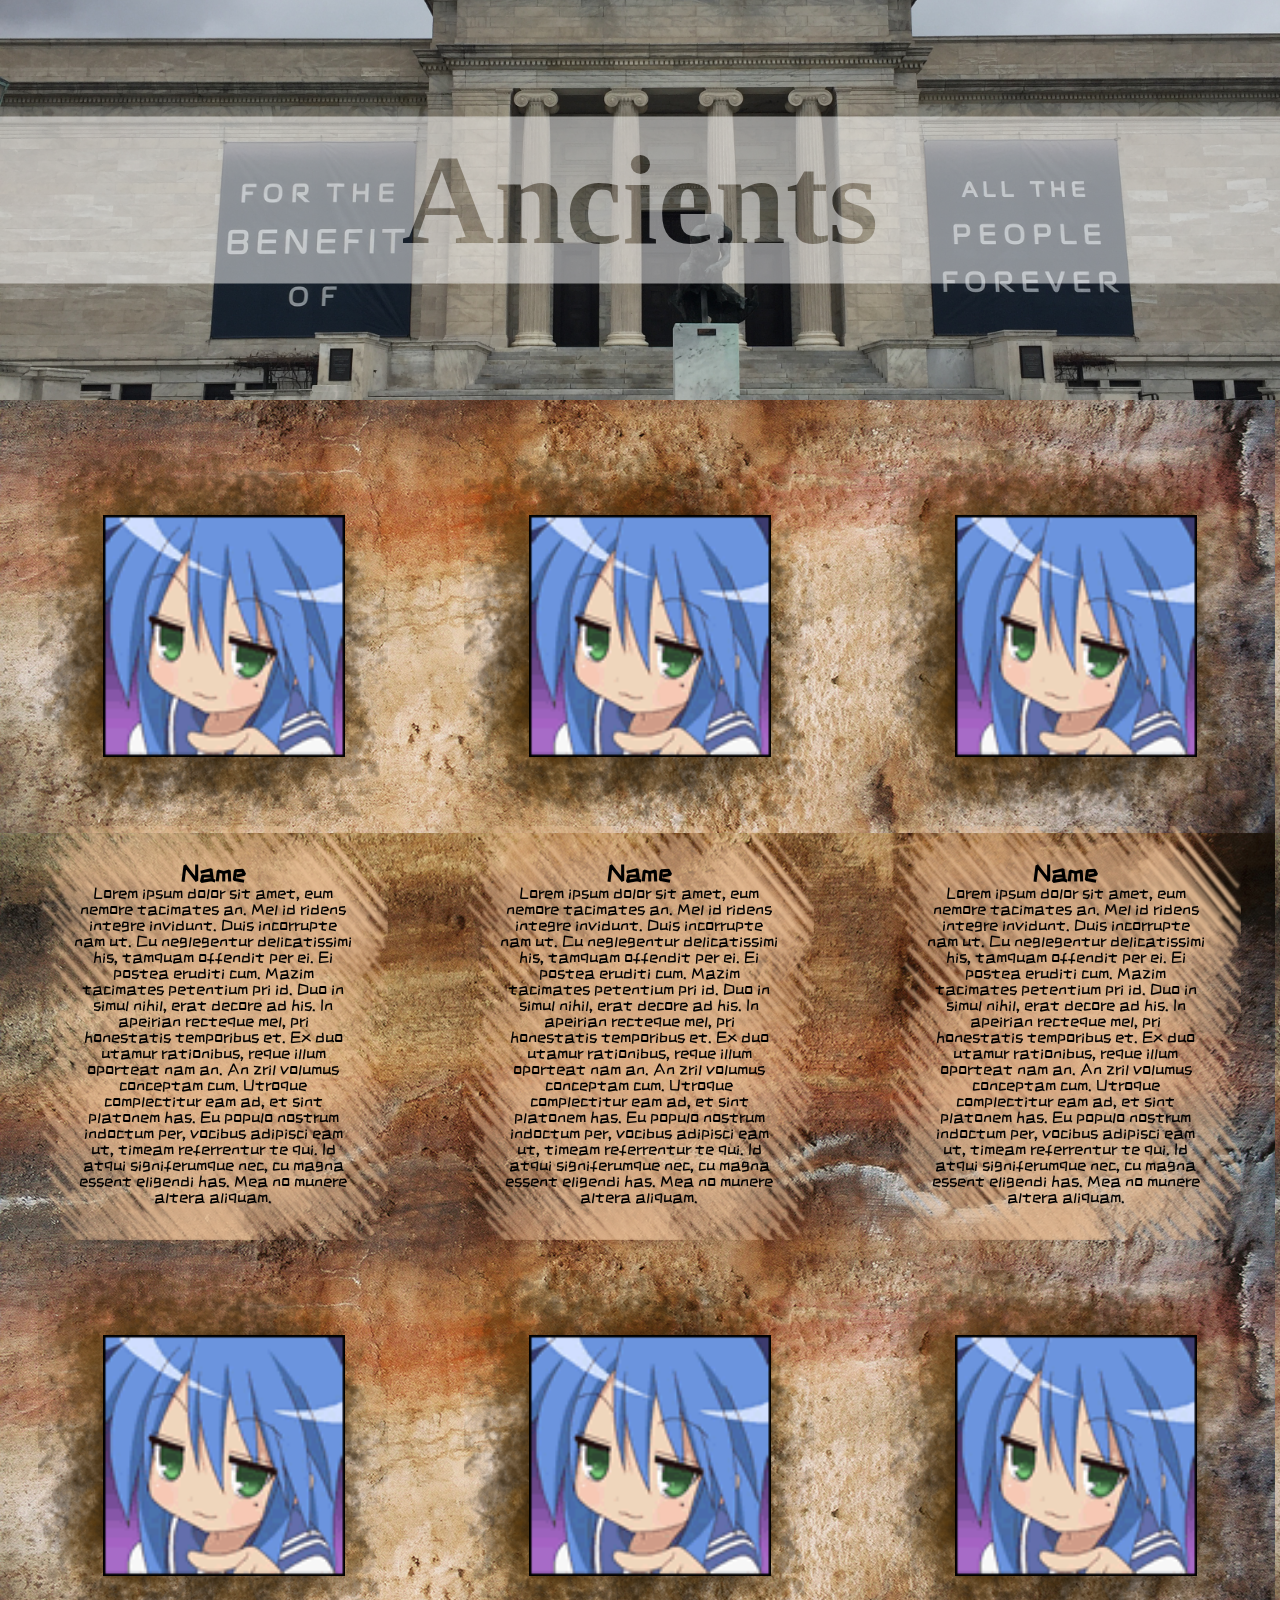
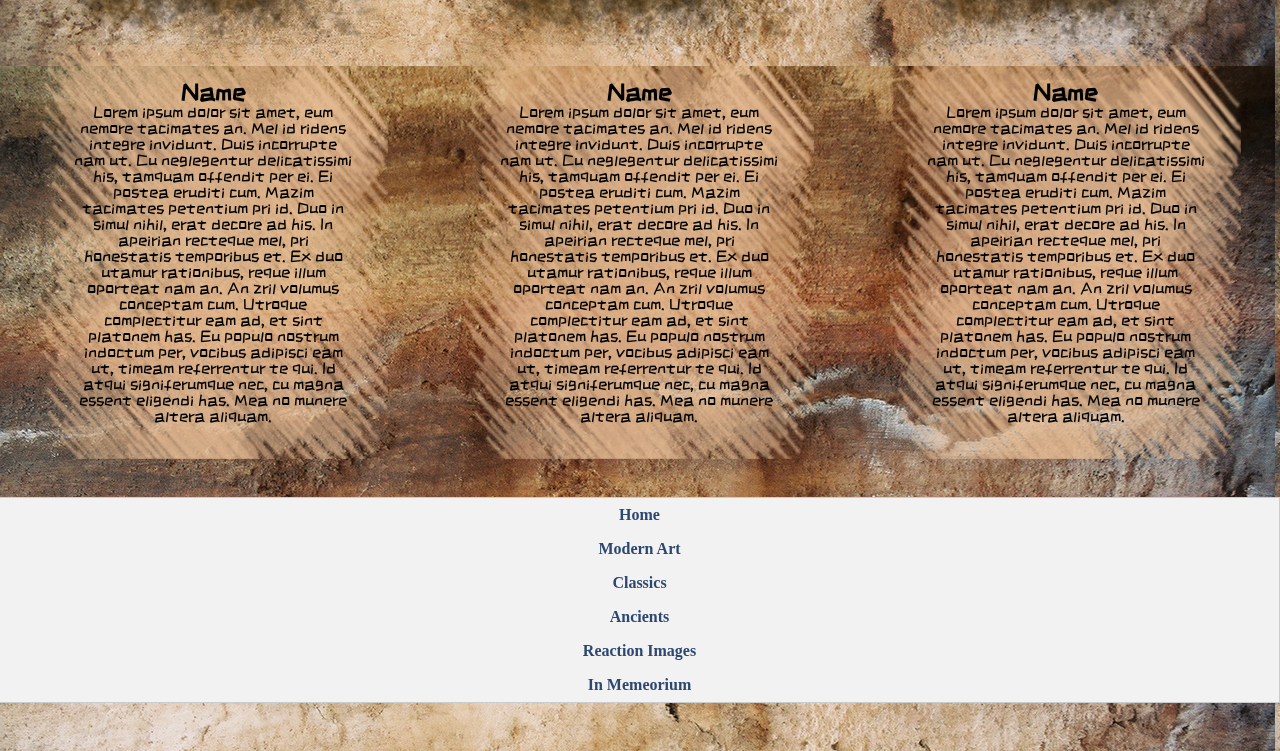
==== pages/ancients.html @ 360e6e3f "in memeorium" ====
<!DOCTYPE html>
<html>
    <head>
        <link rel="stylesheet" type=text/css href="../styles/index.css">
        <link rel="stylesheet" type=text/css href="../styles/ancients.css">
        <link href="https://fonts.googleapis.com/css?family=ZCOOL+KuaiLe&display=swap" rel="stylesheet"> 
        <title>Ancients</title>
    </head>
    <body>
        <div class="header">
            <h1 class="text">Ancients</h1>
        </div>
            <div class="homepage">
                
           <div class="columns">
                    <div class="card">
                        <div class="card-image-container">
                            <img class="image" src="../styles/assets/100.png" alt="waifu uWu">
                            </div>
                        <div class="card-text-container">
                                <div class="card-text">
                                    <h3>Name</h3>
                                    <p>Lorem ipsum dolor sit amet, eum nemore tacimates an. Mel id ridens integre invidunt. Duis incorrupte nam ut. Cu neglegentur delicatissimi his, tamquam offendit per ei. Ei postea eruditi cum. Mazim tacimates petentium pri id.

                                    Duo in simul nihil, erat decore ad his. In apeirian recteque mel, pri honestatis temporibus et. Ex duo utamur rationibus, reque illum oporteat nam an. An zril volumus conceptam cum. Utroque complectitur eam ad, et sint platonem has.
                                    
                                    Eu populo nostrum indoctum per, vocibus adipisci eam ut, timeam referrentur te qui. Id atqui signiferumque nec, cu magna essent eligendi has. Mea no munere altera aliquam.</p>
                                </div>
                        </div>
                    </div>  
                    <div class="card">
                        <div class="card-image-container">
                            <img class="image" src="../styles/assets/100.png" alt="waifu uWu">
                            </div>
                        <div class="card-text-container">
                                <div class="card-text">
                                    <h3>Name</h3>
                                    <p>Lorem ipsum dolor sit amet, eum nemore tacimates an. Mel id ridens integre invidunt. Duis incorrupte nam ut. Cu neglegentur delicatissimi his, tamquam offendit per ei. Ei postea eruditi cum. Mazim tacimates petentium pri id.

                                    Duo in simul nihil, erat decore ad his. In apeirian recteque mel, pri honestatis temporibus et. Ex duo utamur rationibus, reque illum oporteat nam an. An zril volumus conceptam cum. Utroque complectitur eam ad, et sint platonem has.
                                    
                                    Eu populo nostrum indoctum per, vocibus adipisci eam ut, timeam referrentur te qui. Id atqui signiferumque nec, cu magna essent eligendi has. Mea no munere altera aliquam.</p>
                                </div>
                        </div>
                    </div>  
                </div>
                <div class="columns">
                    <div class="card">
                        <div class="card-image-container">
                            <img class="image" src="../styles/assets/100.png" alt="waifu uWu">
                            </div>
                        <div class="card-text-container">
                                <div class="card-text">
                                    <h3>Name</h3>
                                    <p>Lorem ipsum dolor sit amet, eum nemore tacimates an. Mel id ridens integre invidunt. Duis incorrupte nam ut. Cu neglegentur delicatissimi his, tamquam offendit per ei. Ei postea eruditi cum. Mazim tacimates petentium pri id.

                                    Duo in simul nihil, erat decore ad his. In apeirian recteque mel, pri honestatis temporibus et. Ex duo utamur rationibus, reque illum oporteat nam an. An zril volumus conceptam cum. Utroque complectitur eam ad, et sint platonem has.
                                    
                                    Eu populo nostrum indoctum per, vocibus adipisci eam ut, timeam referrentur te qui. Id atqui signiferumque nec, cu magna essent eligendi has. Mea no munere altera aliquam.</p>
                                </div>
                        </div>
                    </div> 
                    <div class="card">
                        <div class="card-image-container">
                            <img class="image" src="../styles/assets/100.png" alt="waifu uWu">
                            </div>
                        <div class="card-text-container">
                                <div class="card-text">
                                    <h3>Name</h3>
                                    <p>Lorem ipsum dolor sit amet, eum nemore tacimates an. Mel id ridens integre invidunt. Duis incorrupte nam ut. Cu neglegentur delicatissimi his, tamquam offendit per ei. Ei postea eruditi cum. Mazim tacimates petentium pri id.

                                    Duo in simul nihil, erat decore ad his. In apeirian recteque mel, pri honestatis temporibus et. Ex duo utamur rationibus, reque illum oporteat nam an. An zril volumus conceptam cum. Utroque complectitur eam ad, et sint platonem has.
                                    
                                    Eu populo nostrum indoctum per, vocibus adipisci eam ut, timeam referrentur te qui. Id atqui signiferumque nec, cu magna essent eligendi has. Mea no munere altera aliquam.</p>
                                </div>
                        </div>
                    </div>  
                </div>

                <div class="columns">
                    <div class="card">
                        <div class="card-image-container">
                            <img class="image" src="../styles/assets/100.png" alt="waifu uWu">
                            </div>
                        <div class="card-text-container">
                                <div class="card-text">
                                    <h3>Name</h3>
                                    <p>Lorem ipsum dolor sit amet, eum nemore tacimates an. Mel id ridens integre invidunt. Duis incorrupte nam ut. Cu neglegentur delicatissimi his, tamquam offendit per ei. Ei postea eruditi cum. Mazim tacimates petentium pri id.

                                    Duo in simul nihil, erat decore ad his. In apeirian recteque mel, pri honestatis temporibus et. Ex duo utamur rationibus, reque illum oporteat nam an. An zril volumus conceptam cum. Utroque complectitur eam ad, et sint platonem has.
                                    
                                    Eu populo nostrum indoctum per, vocibus adipisci eam ut, timeam referrentur te qui. Id atqui signiferumque nec, cu magna essent eligendi has. Mea no munere altera aliquam.</p>
                                </div>
                        </div>
                    </div>  
                    <div class="card">
                        <div class="card-image-container">
                            <img class="image" src="../styles/assets/100.png" alt="waifu uWu">
                            </div>
                        <div class="card-text-container">
                                <div class="card-text">
                                    <h3>Name</h3>
                                    <p>Lorem ipsum dolor sit amet, eum nemore tacimates an. Mel id ridens integre invidunt. Duis incorrupte nam ut. Cu neglegentur delicatissimi his, tamquam offendit per ei. Ei postea eruditi cum. Mazim tacimates petentium pri id.

                                    Duo in simul nihil, erat decore ad his. In apeirian recteque mel, pri honestatis temporibus et. Ex duo utamur rationibus, reque illum oporteat nam an. An zril volumus conceptam cum. Utroque complectitur eam ad, et sint platonem has.
                                    
                                    Eu populo nostrum indoctum per, vocibus adipisci eam ut, timeam referrentur te qui. Id atqui signiferumque nec, cu magna essent eligendi has. Mea no munere altera aliquam.</p>
                                </div>
                        </div>
                    </div>  
                </div>
        </div>
    </div>
        <div class="navbar-container">
            <ul>
                <li class="navbar-link" id="t"><a href="../index.html">Home</a></li>
                <li class="navbar-link" id="t"><a href="modern.html">Modern Art</a></li>
                <li class="navbar-link" id="t"><a href="classics.html">Classics</a></li>
                <li class="navbar-link" id="t"><a href="ancients.html">Ancients</a></li>
                <li class="navbar-link" id="t"><a href="reaction.html">Reaction Images</a></li>
                <li class="navbar-link" id="t"><a href="memeorium.html">In Memeorium</a></li>

            </ul>
    </body>
</html>
---- styles/index.css ----
* {
    font-family: 'Garamond', serif;
    padding: 0px;
    margin: 0px;
    box-sizing: border-box;
    color: black;
    transition: all .8s ease-in;
  }

  .card {
    /*box-shadow: 0 4px 8px 0 rgba(0,0,0,0.2);*/
    transition: 0.3s;
    margin: 30px;
    margin-top: 0px;

  }

  .card-text {
      text-align: center;

  }
  
  
  
  
  .columns {
    float: left;
    width: 33.3%;
    padding: 8px;
    padding-top: 0px;
    margin-top:0px;
  }


  .image {
    width: 69%;
    height: auto;
    margin: 65px;
  }


  .homepage {
      margin-top: 50px;

  }

  .header {
    background-image: url("assets/museum.png");
    background-size:     cover;                      /* <------ */
    background-repeat:   no-repeat;
    background-position: center center; 
    text-align: center;
    height: 400px;
    vertical-align: middle;
    position: relative;
}

.text {
    background-color: rgba(255, 255, 255, 0.5);
    font-size: 10vw; /* Responsive font size */
    font-weight: bold;
    margin: 0 auto; /* Center the text container */
    padding: 10px;
    width: 100%;
    text-align: center; /* Center text */
    position: absolute; /* Position text */
    top: 50%; /* Position text in the middle */
    left: 50%; /* Position text in the middle */
    transform: translate(-50%, -50%); /* Position text in the middle */
    mix-blend-mode: screen; /* This makes the cutout text possible */
  

  }


.navbar-container {
	width: 100%;
	margin: 0 0 3em 0;
	padding: 0;
	list-style: none;
	background-color: #f2f2f2;
	border-bottom: 1px solid #ccc; 
    border-top: 1px solid #ccc; 
    text-align: center;
}
    .navbar-container li {
    list-style: none;
}
    .navbar-container li a {
	display: block;
	padding: 8px 15px;
	text-decoration: none;
	font-weight: bold;
	color: #2c4770;
    border-right: 1px solid #ccc; 
}
    .navbar-container li a:hover {
	color: #c00;
	 }

body {
    display: flex;
    flex-direction: column;
    background-image: url("assets/modern-wall.png");

}

h3 {
    font-weight: bold;
    font-size: 24px;
}
---- styles/ancients.css ----
body {
    background-image: url("assets/cave.png");

}
  .card-text-container {
      background-image:url("assets/plaque-rock.png");
      width: auto;
      background-size: 100% 100%;
      background-repeat:   no-repeat;
      background-position: center center; 

  }

  .card-text {
    text-align: center;
    padding: 35px;
}
p, h3 {
    font-family: 'ZCOOL KuaiLe', arial;

}
  
  
  .card-image-container {
    background-image:url("assets/mud.png");
    width: auto;
    background-size: 100% 100%;
        background-repeat:   no-repeat;
    background-position: center center; 
  }

  .card-image {
    background-image:url("assets/100.png");
    background-repeat:   no-repeat;
    background-position: center center; 
  }
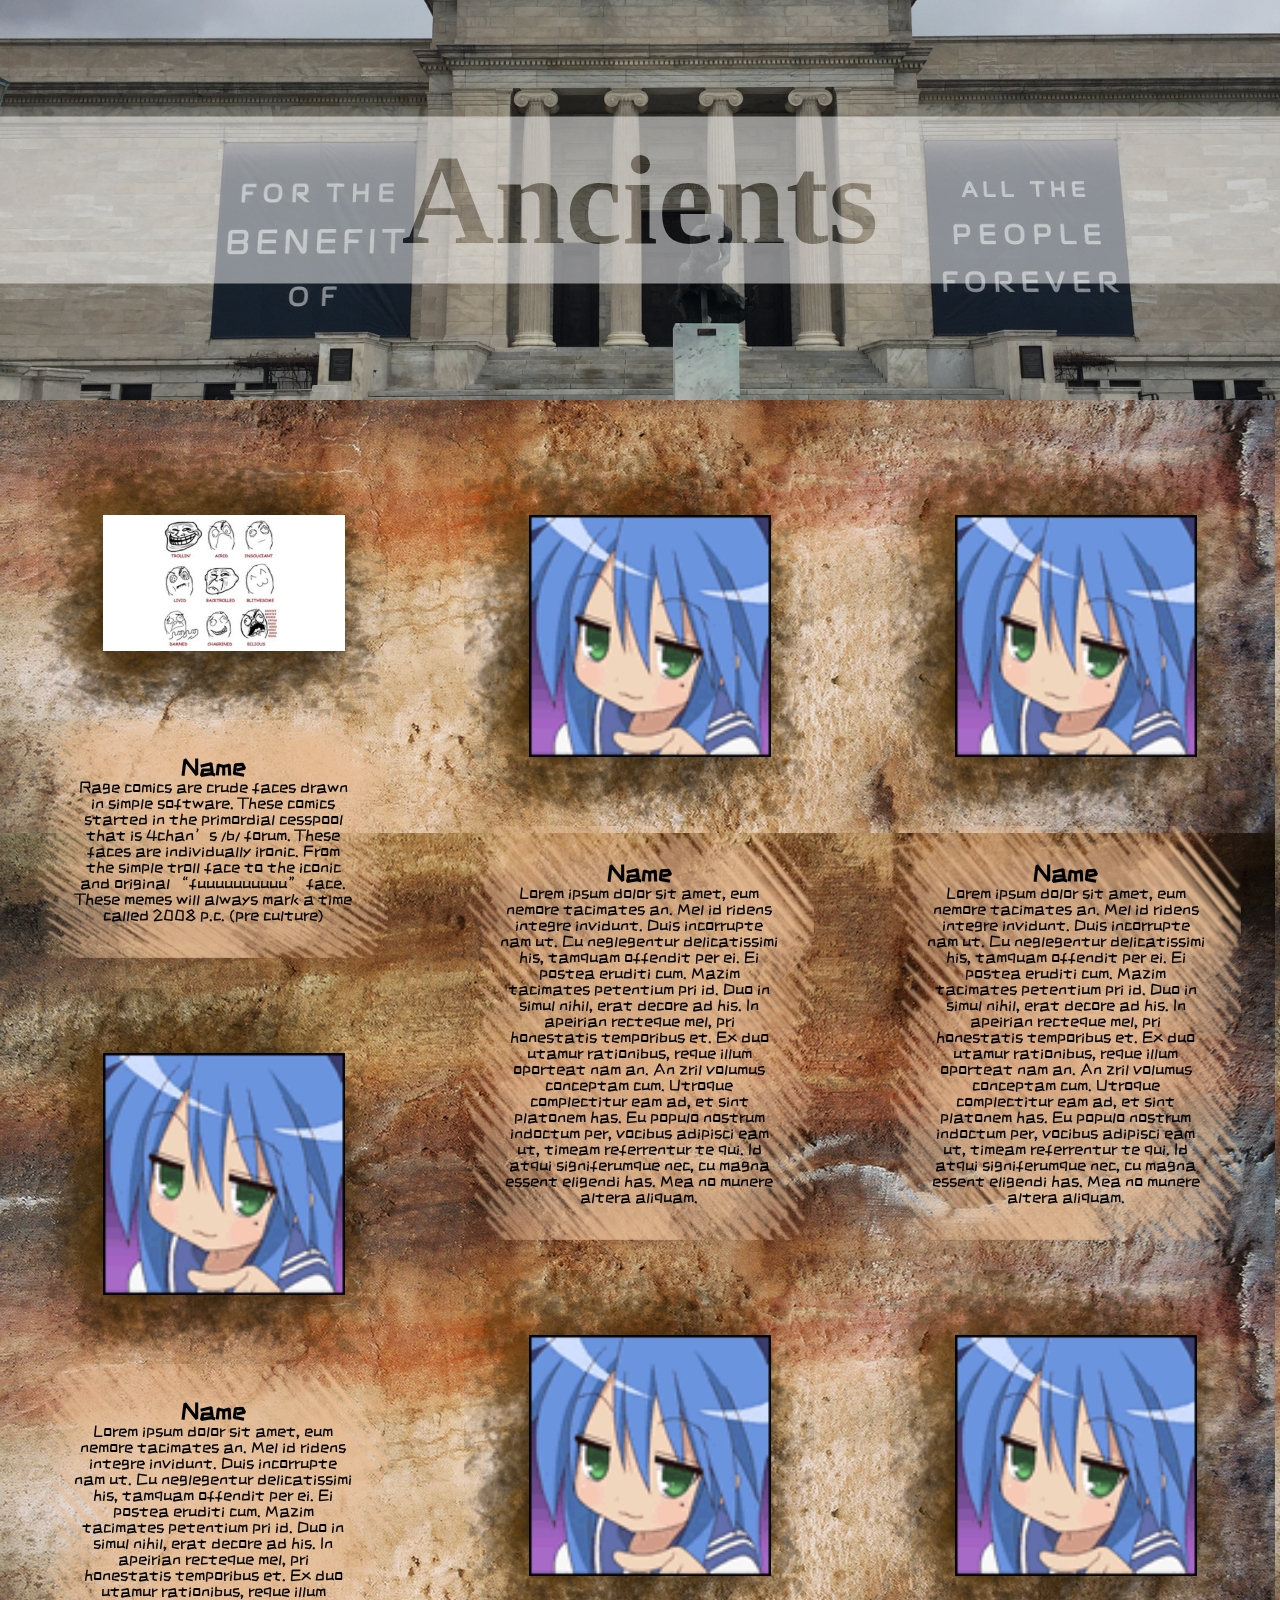
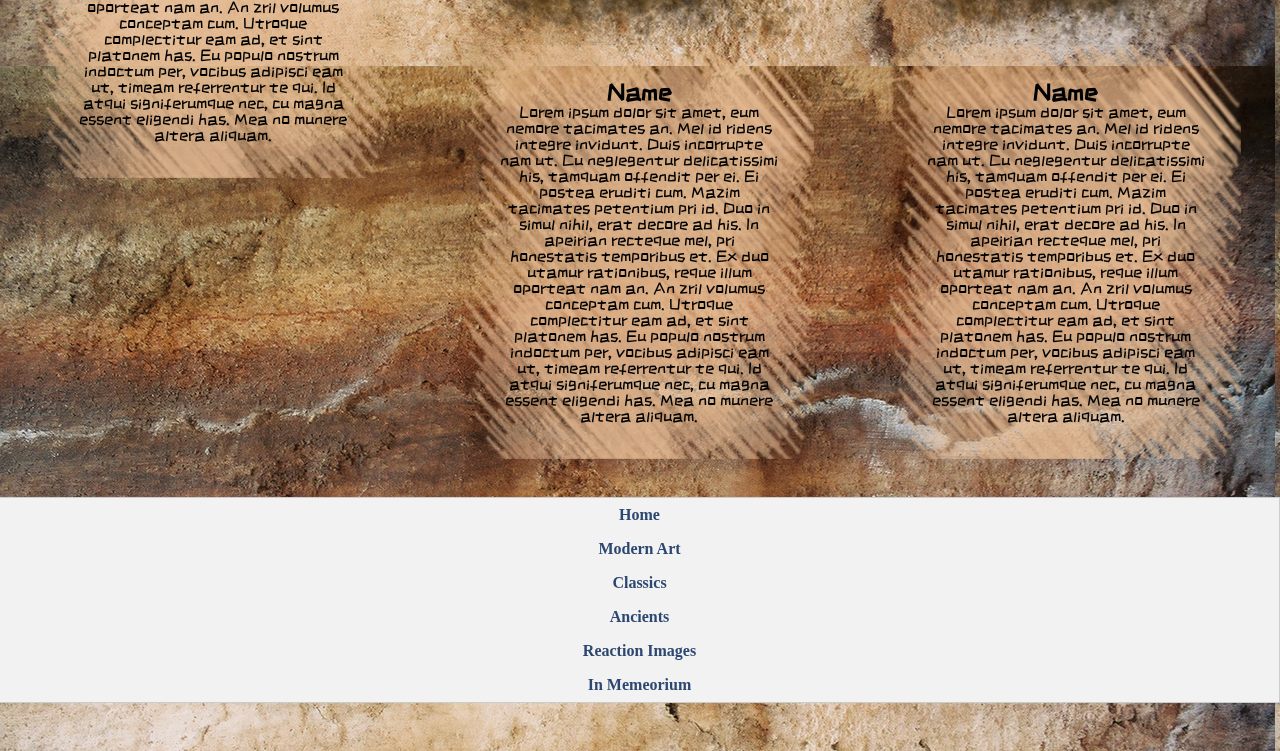
==== commit 14e7524f: "The first image & description" ====
--- a/pages/ancients.html
+++ b/pages/ancients.html
@@ -15,16 +15,16 @@
            <div class="columns">
                     <div class="card">
                         <div class="card-image-container">
-                            <img class="image" src="../styles/assets/100.png" alt="waifu uWu">
+                            <img class="image" src="../styles/assets/1.jpg" alt="waifu uWu">
                             </div>
                         <div class="card-text-container">
                                 <div class="card-text">
                                     <h3>Name</h3>
-                                    <p>Lorem ipsum dolor sit amet, eum nemore tacimates an. Mel id ridens integre invidunt. Duis incorrupte nam ut. Cu neglegentur delicatissimi his, tamquam offendit per ei. Ei postea eruditi cum. Mazim tacimates petentium pri id.
+                                    <p> Rage comics are crude faces drawn in simple software. These comics started in the primordial cesspool that is 4chan’s /b/ forum. These faces are individually ironic. 
+                                        From the simple troll face to the iconic and original “fuuuuuuuuuu” face. 
+                                        These memes will always mark a time called 2008 p.c. (pre culture)
 
-                                    Duo in simul nihil, erat decore ad his. In apeirian recteque mel, pri honestatis temporibus et. Ex duo utamur rationibus, reque illum oporteat nam an. An zril volumus conceptam cum. Utroque complectitur eam ad, et sint platonem has.
                                     
-                                    Eu populo nostrum indoctum per, vocibus adipisci eam ut, timeam referrentur te qui. Id atqui signiferumque nec, cu magna essent eligendi has. Mea no munere altera aliquam.</p>
                                 </div>
                         </div>
                     </div>  
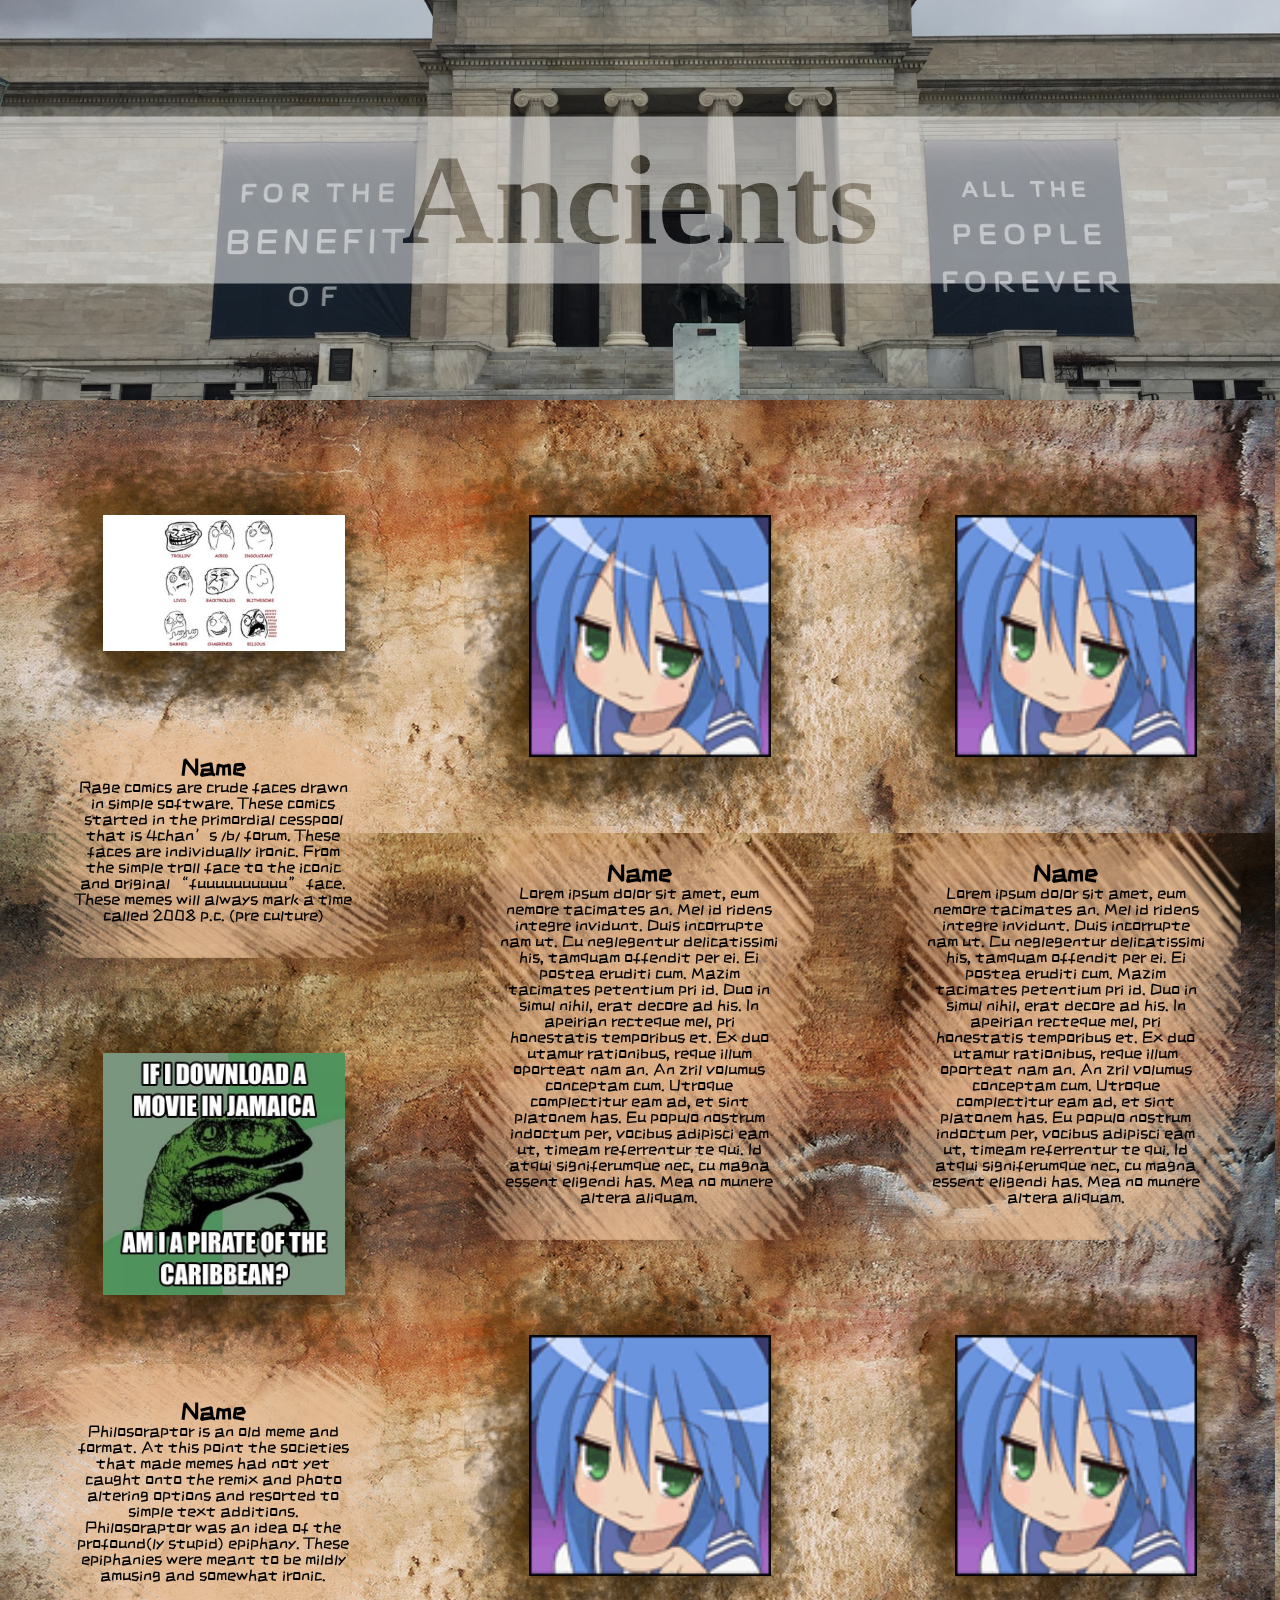
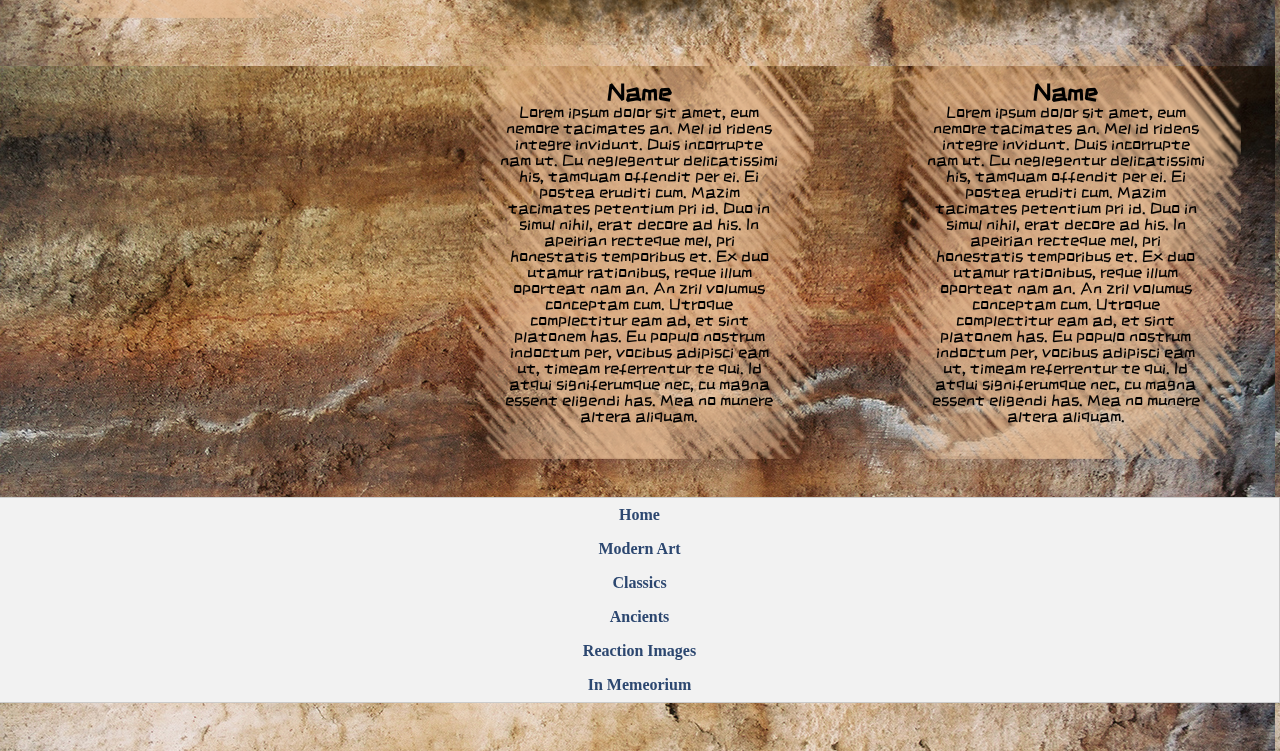
==== commit e7e7d1ad: "commit 2" ====
--- a/pages/ancients.html
+++ b/pages/ancients.html
@@ -30,16 +30,16 @@
                     </div>  
                     <div class="card">
                         <div class="card-image-container">
-                            <img class="image" src="../styles/assets/100.png" alt="waifu uWu">
+                            <img class="image" src="../styles/assets/2.jpg" alt="waifu uWu">
                             </div>
                         <div class="card-text-container">
                                 <div class="card-text">
                                     <h3>Name</h3>
-                                    <p>Lorem ipsum dolor sit amet, eum nemore tacimates an. Mel id ridens integre invidunt. Duis incorrupte nam ut. Cu neglegentur delicatissimi his, tamquam offendit per ei. Ei postea eruditi cum. Mazim tacimates petentium pri id.
-
-                                    Duo in simul nihil, erat decore ad his. In apeirian recteque mel, pri honestatis temporibus et. Ex duo utamur rationibus, reque illum oporteat nam an. An zril volumus conceptam cum. Utroque complectitur eam ad, et sint platonem has.
-                                    
-                                    Eu populo nostrum indoctum per, vocibus adipisci eam ut, timeam referrentur te qui. Id atqui signiferumque nec, cu magna essent eligendi has. Mea no munere altera aliquam.</p>
+                                    <p> Philosoraptor is an old meme and format. 
+                                        At this point the societies that made memes had not yet caught onto the remix and photo altering options and resorted to simple text additions.
+                                         Philosoraptor was an idea of the profound(ly stupid) epiphany. 
+                                         These epiphanies were meant to be mildly amusing and somewhat ironic.
+                                        </p>
                                 </div>
                         </div>
                     </div>  
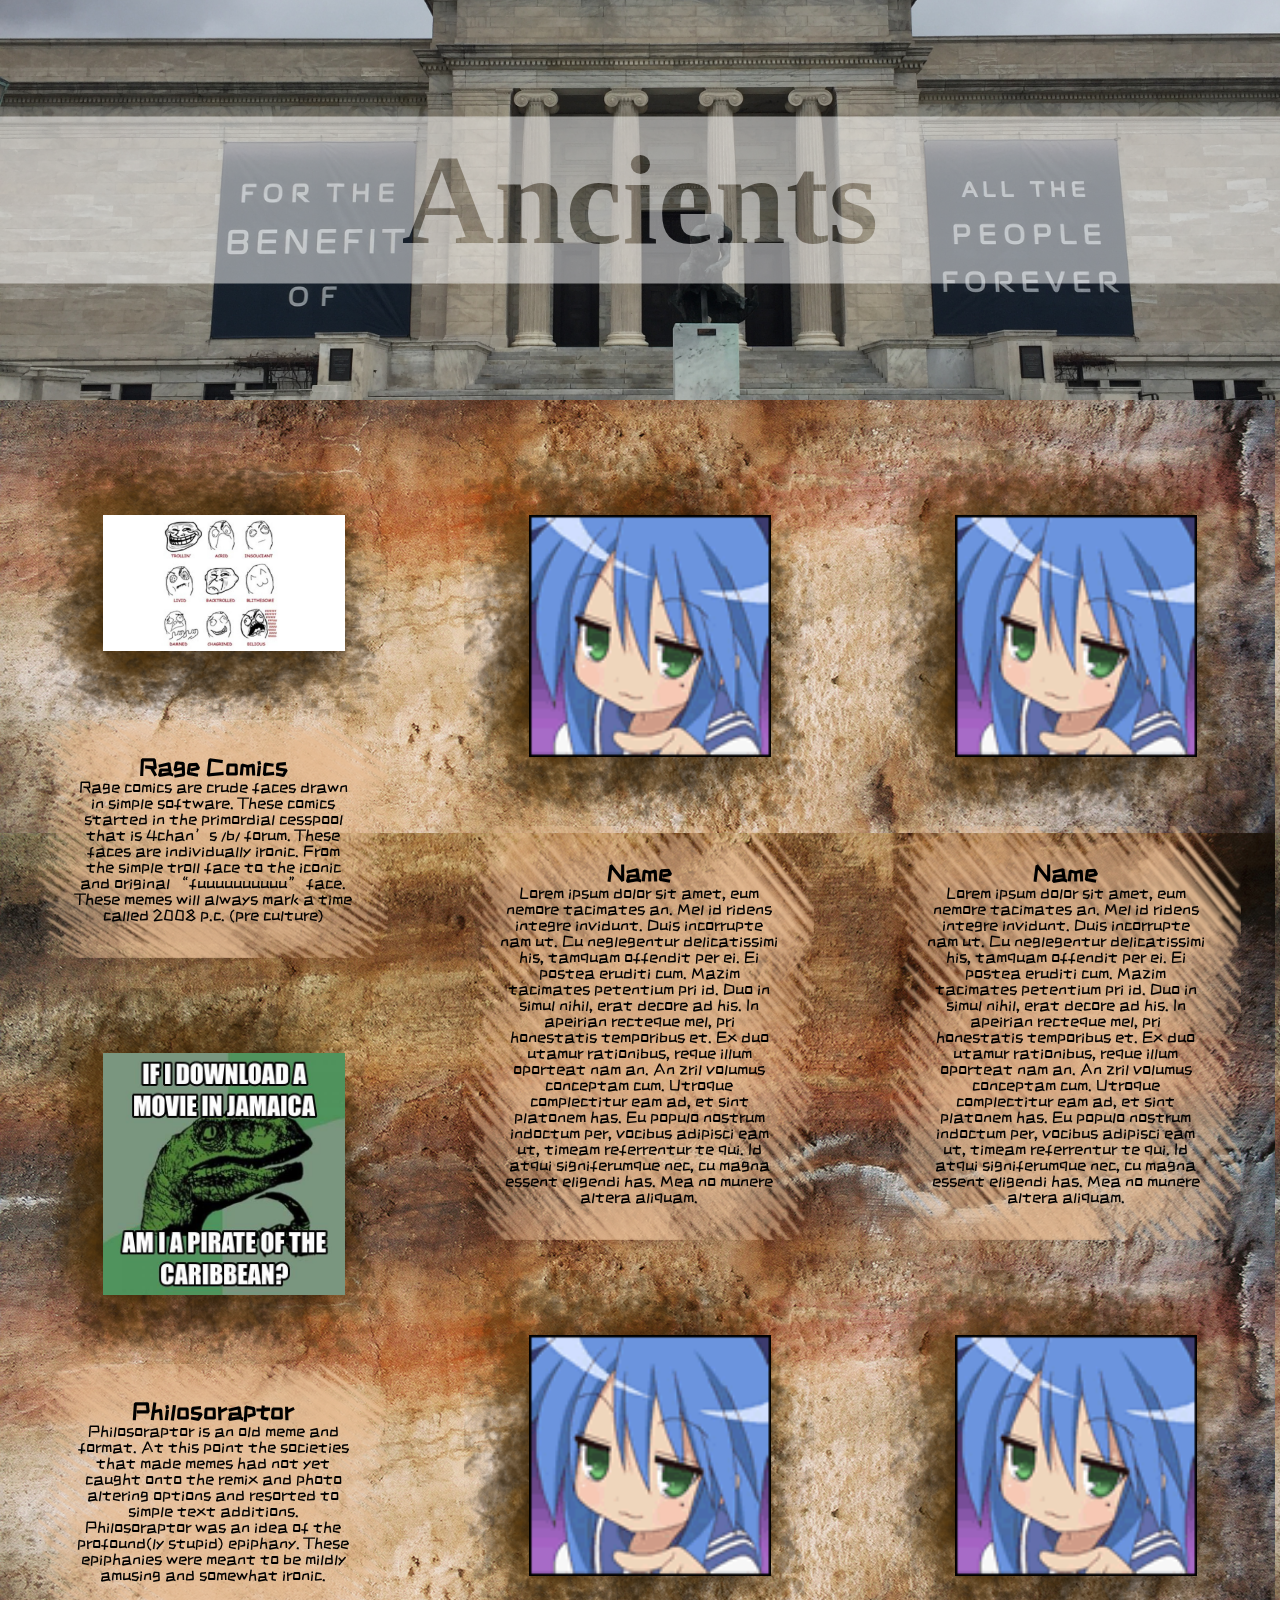
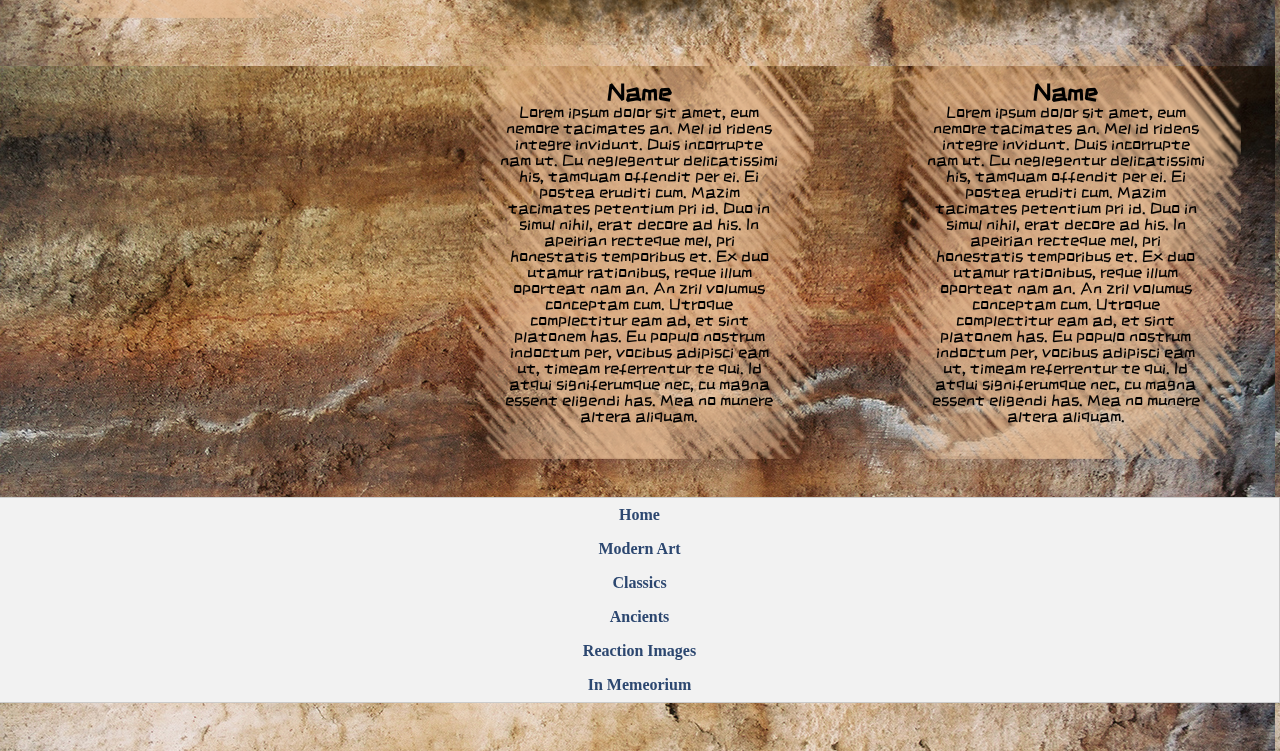
==== commit c939c4ef: "name edit" ====
--- a/pages/ancients.html
+++ b/pages/ancients.html
@@ -19,7 +19,7 @@
                             </div>
                         <div class="card-text-container">
                                 <div class="card-text">
-                                    <h3>Name</h3>
+                                    <h3>Rage Comics</h3>
                                     <p> Rage comics are crude faces drawn in simple software. These comics started in the primordial cesspool that is 4chan’s /b/ forum. These faces are individually ironic. 
                                         From the simple troll face to the iconic and original “fuuuuuuuuuu” face. 
                                         These memes will always mark a time called 2008 p.c. (pre culture)
@@ -34,7 +34,7 @@
                             </div>
                         <div class="card-text-container">
                                 <div class="card-text">
-                                    <h3>Name</h3>
+                                    <h3>Philosoraptor</h3>
                                     <p> Philosoraptor is an old meme and format. 
                                         At this point the societies that made memes had not yet caught onto the remix and photo altering options and resorted to simple text additions.
                                          Philosoraptor was an idea of the profound(ly stupid) epiphany. 
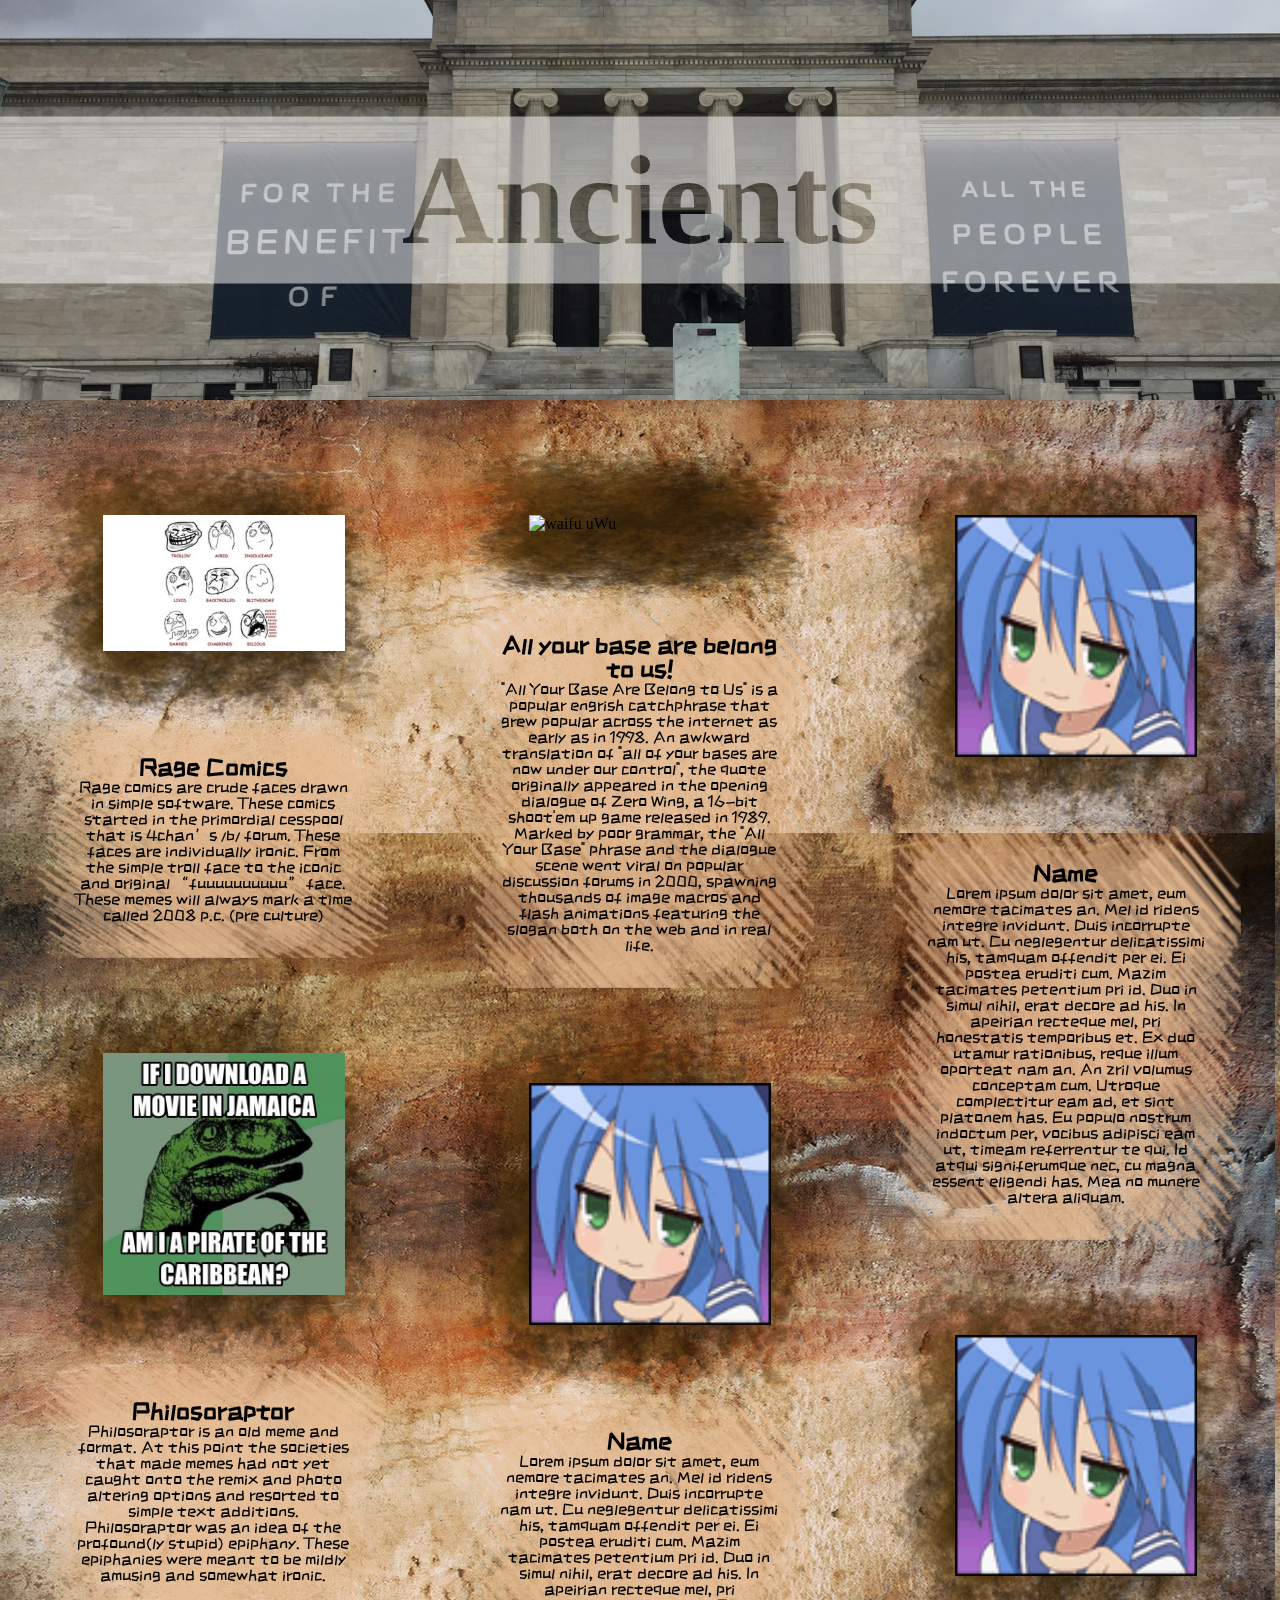
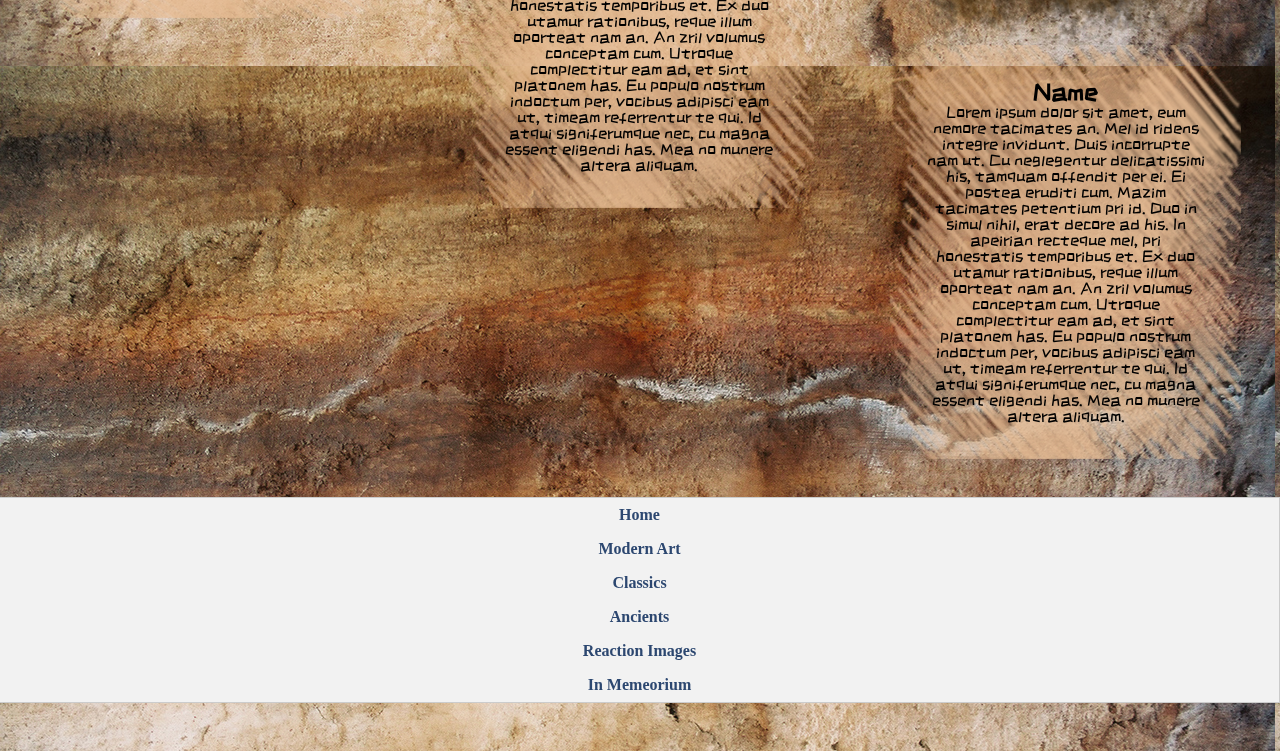
==== commit 7050d79b: "ehhh" ====
--- a/pages/ancients.html
+++ b/pages/ancients.html
@@ -47,16 +47,15 @@
                 <div class="columns">
                     <div class="card">
                         <div class="card-image-container">
-                            <img class="image" src="../styles/assets/100.png" alt="waifu uWu">
+                            <img class="image" src="../styles/assets/3.png" alt="waifu uWu">
                             </div>
                         <div class="card-text-container">
                                 <div class="card-text">
-                                    <h3>Name</h3>
-                                    <p>Lorem ipsum dolor sit amet, eum nemore tacimates an. Mel id ridens integre invidunt. Duis incorrupte nam ut. Cu neglegentur delicatissimi his, tamquam offendit per ei. Ei postea eruditi cum. Mazim tacimates petentium pri id.
-
-                                    Duo in simul nihil, erat decore ad his. In apeirian recteque mel, pri honestatis temporibus et. Ex duo utamur rationibus, reque illum oporteat nam an. An zril volumus conceptam cum. Utroque complectitur eam ad, et sint platonem has.
-                                    
-                                    Eu populo nostrum indoctum per, vocibus adipisci eam ut, timeam referrentur te qui. Id atqui signiferumque nec, cu magna essent eligendi has. Mea no munere altera aliquam.</p>
+                                    <h3>All your base are belong to us!</h3>
+                                    <p>"All Your Base Are Belong to Us" is a popular engrish catchphrase that grew popular across the internet as early as in 1998. 
+                                        An awkward translation of "all of your bases are now under our control", the quote originally appeared in the opening dialogue of Zero Wing, a 16-bit shoot'em up game released in 1989.
+                                         Marked by poor grammar, the "All Your Base" phrase and the dialogue scene went viral on popular discussion forums in 2000, spawning thousands of image macros and flash animations featuring the slogan both on the web and in real life.
+                                        </p>
                                 </div>
                         </div>
                     </div> 
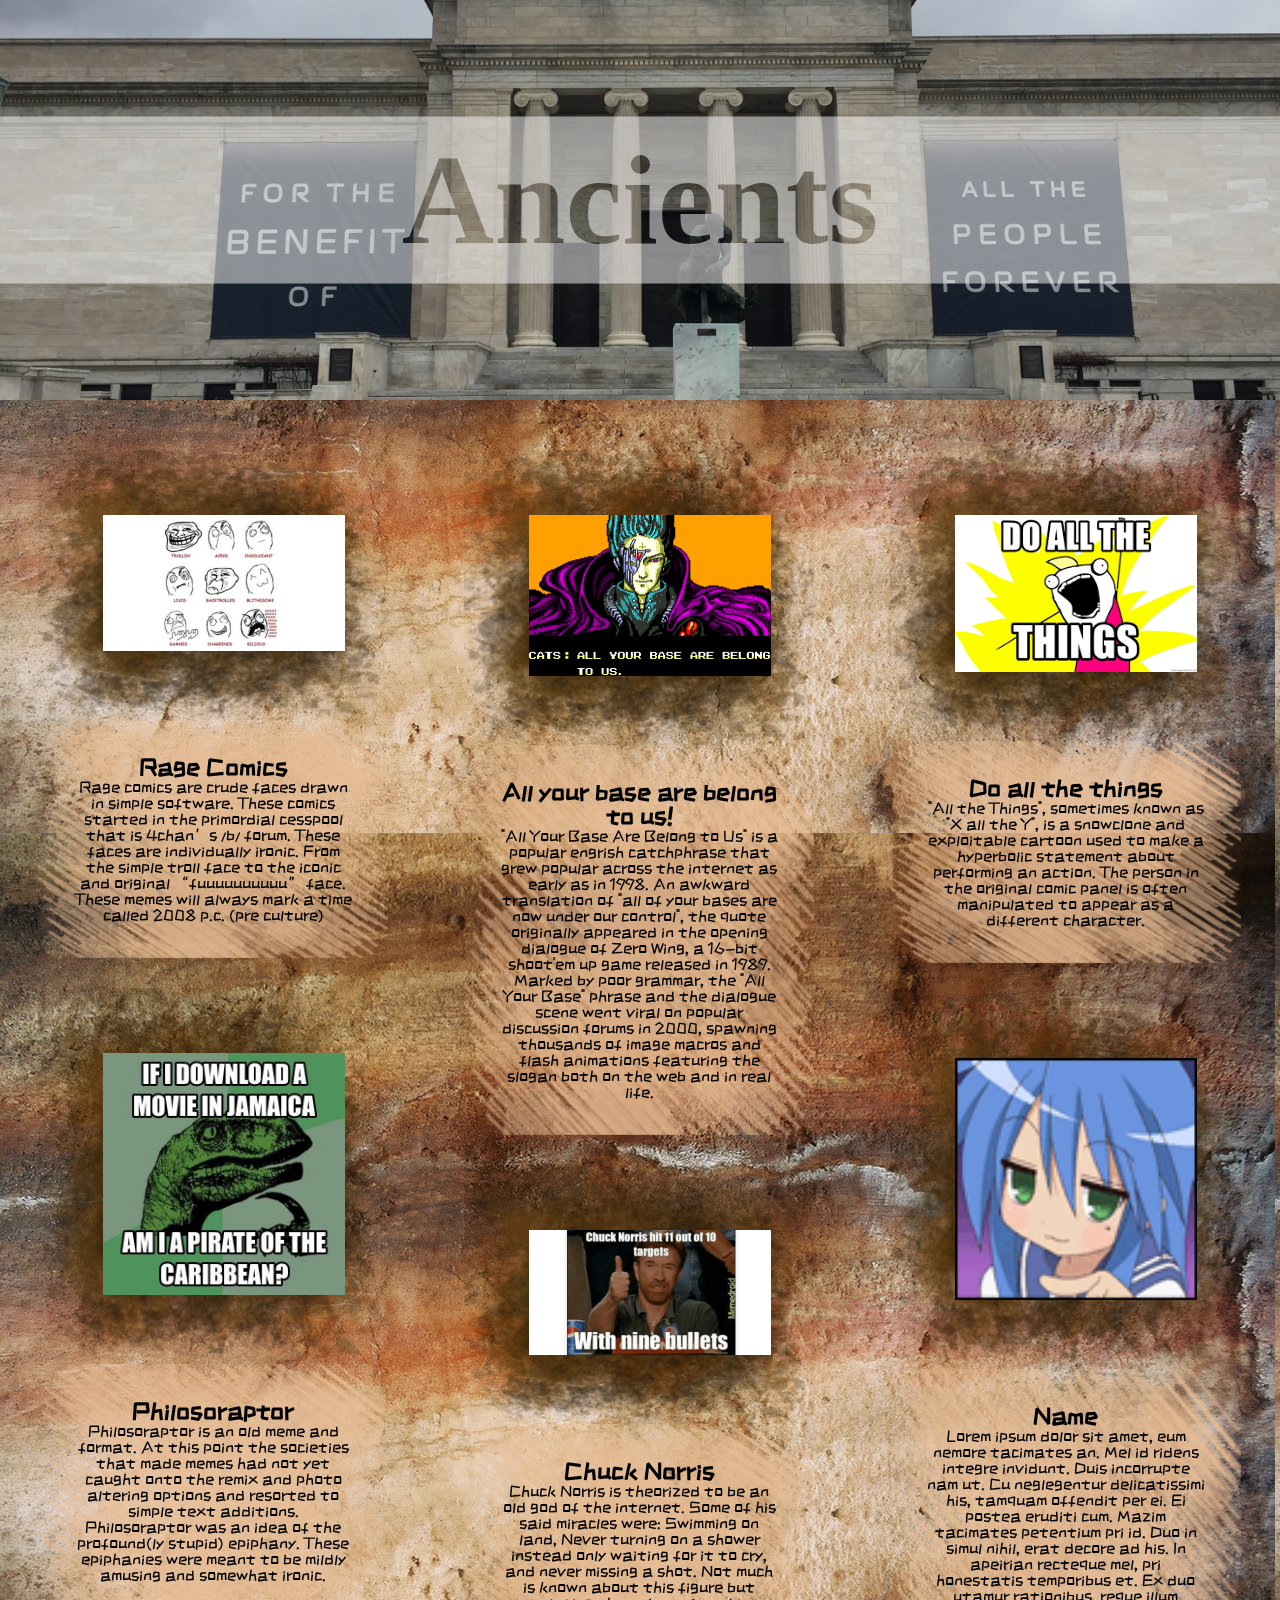
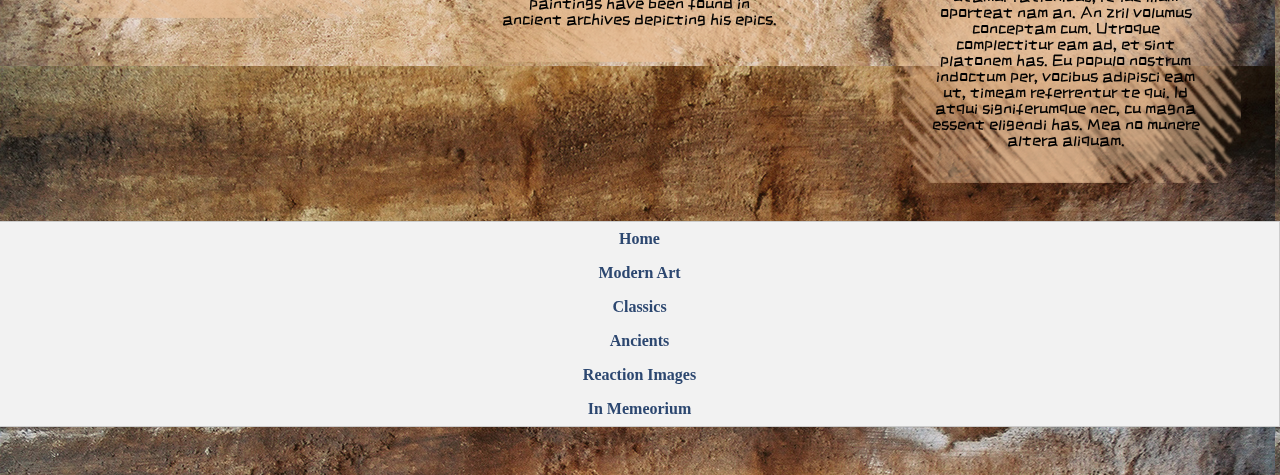
==== commit 13f426a2: "kgjhkgjh" ====
--- a/pages/ancients.html
+++ b/pages/ancients.html
@@ -61,16 +61,15 @@
                     </div> 
                     <div class="card">
                         <div class="card-image-container">
-                            <img class="image" src="../styles/assets/100.png" alt="waifu uWu">
+                            <img class="image" src="../styles/assets/4.png" alt="waifu uWu">
                             </div>
                         <div class="card-text-container">
                                 <div class="card-text">
-                                    <h3>Name</h3>
-                                    <p>Lorem ipsum dolor sit amet, eum nemore tacimates an. Mel id ridens integre invidunt. Duis incorrupte nam ut. Cu neglegentur delicatissimi his, tamquam offendit per ei. Ei postea eruditi cum. Mazim tacimates petentium pri id.
-
-                                    Duo in simul nihil, erat decore ad his. In apeirian recteque mel, pri honestatis temporibus et. Ex duo utamur rationibus, reque illum oporteat nam an. An zril volumus conceptam cum. Utroque complectitur eam ad, et sint platonem has.
-                                    
-                                    Eu populo nostrum indoctum per, vocibus adipisci eam ut, timeam referrentur te qui. Id atqui signiferumque nec, cu magna essent eligendi has. Mea no munere altera aliquam.</p>
+                                    <h3>Chuck Norris</h3>
+                                    <p>Chuck Norris is theorized to be an old god of the internet. 
+                                        Some of his said miracles were: Swimming on land, Never turning on a shower instead only waiting for it to cry, and never missing a shot. 
+                                        Not much is known about this figure but paintings have been found in ancient archives depicting his epics.
+                                        </p>
                                 </div>
                         </div>
                     </div>  
@@ -79,16 +78,13 @@
                 <div class="columns">
                     <div class="card">
                         <div class="card-image-container">
-                            <img class="image" src="../styles/assets/100.png" alt="waifu uWu">
+                            <img class="image" src="../styles/assets/5.png" alt="waifu uWu">
                             </div>
                         <div class="card-text-container">
                                 <div class="card-text">
-                                    <h3>Name</h3>
-                                    <p>Lorem ipsum dolor sit amet, eum nemore tacimates an. Mel id ridens integre invidunt. Duis incorrupte nam ut. Cu neglegentur delicatissimi his, tamquam offendit per ei. Ei postea eruditi cum. Mazim tacimates petentium pri id.
-
-                                    Duo in simul nihil, erat decore ad his. In apeirian recteque mel, pri honestatis temporibus et. Ex duo utamur rationibus, reque illum oporteat nam an. An zril volumus conceptam cum. Utroque complectitur eam ad, et sint platonem has.
-                                    
-                                    Eu populo nostrum indoctum per, vocibus adipisci eam ut, timeam referrentur te qui. Id atqui signiferumque nec, cu magna essent eligendi has. Mea no munere altera aliquam.</p>
+                                    <h3>Do all the things</h3>
+                                    <p>"All the Things", sometimes known as "X all the Y", is a snowclone and exploitable cartoon used to make a hyperbolic statement about performing an action.
+                                         The person in the original comic panel is often manipulated to appear as a different character. </p>
                                 </div>
                         </div>
                     </div>  
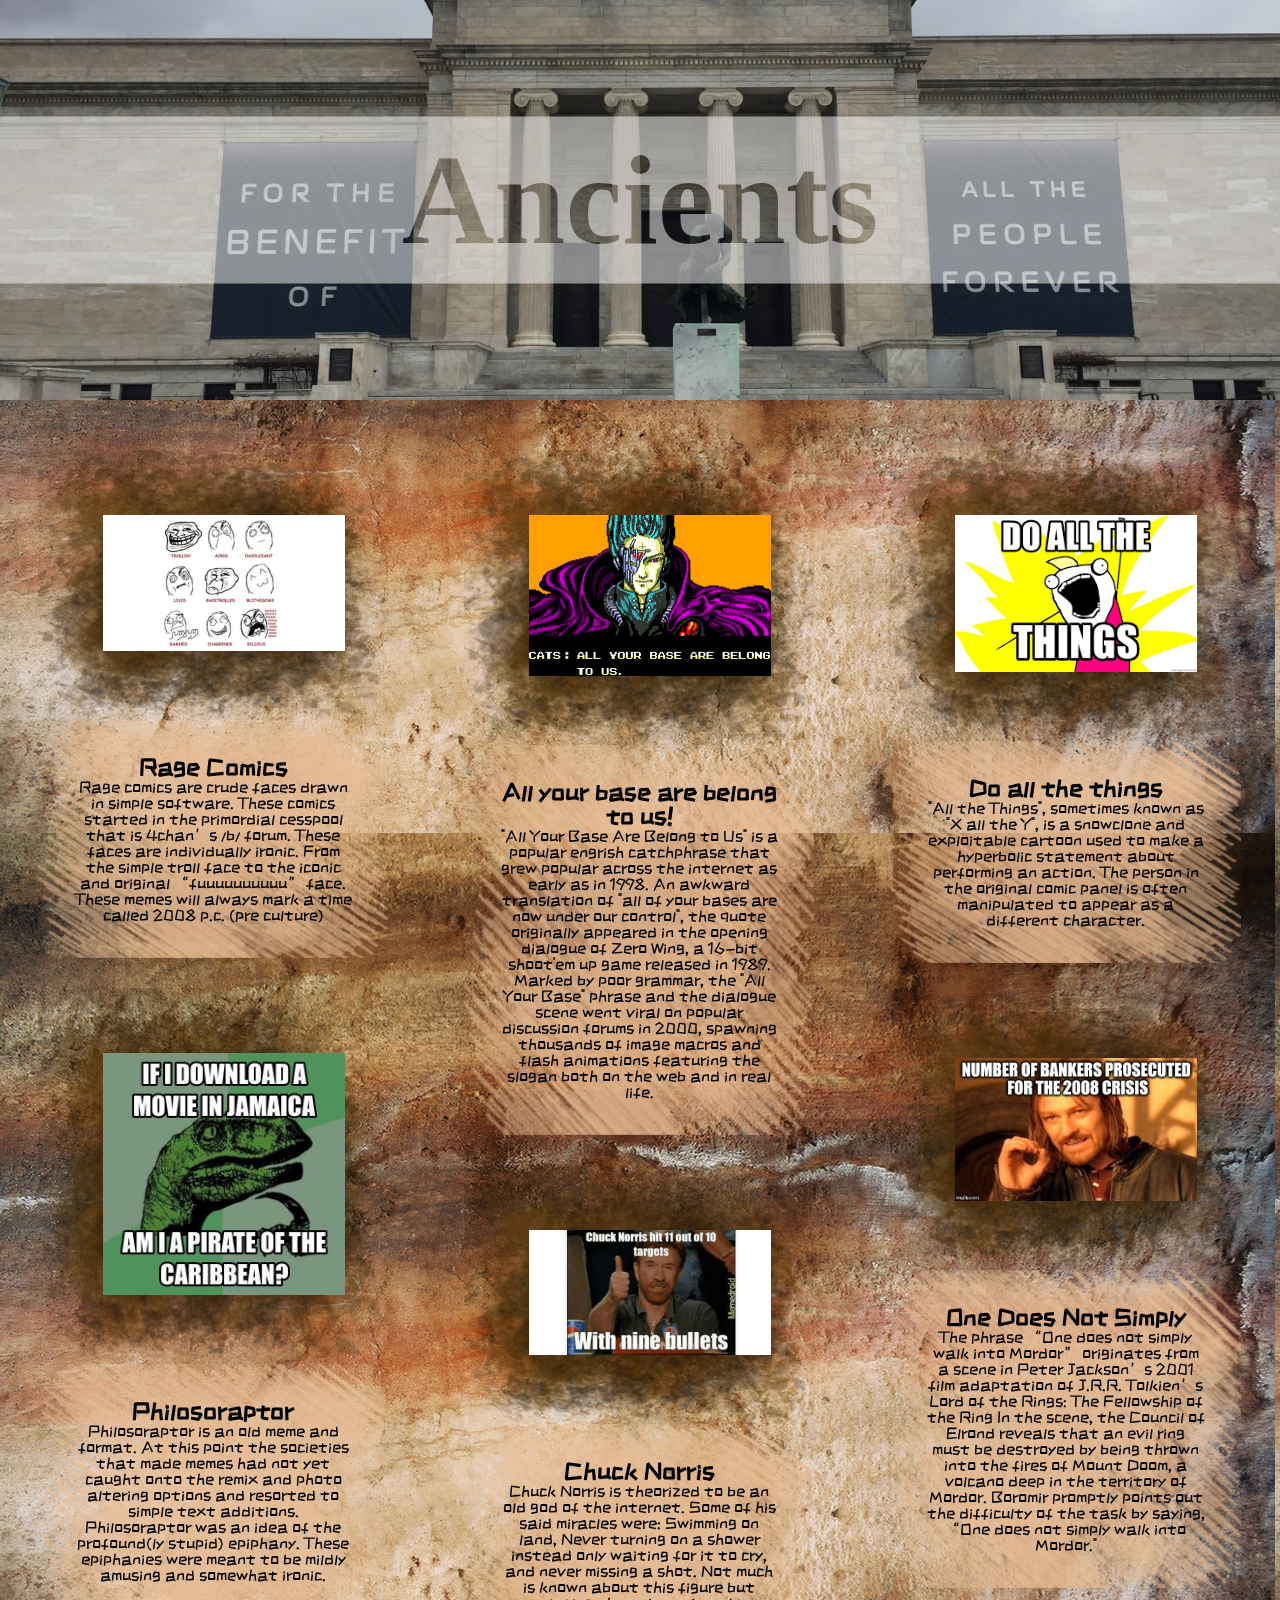
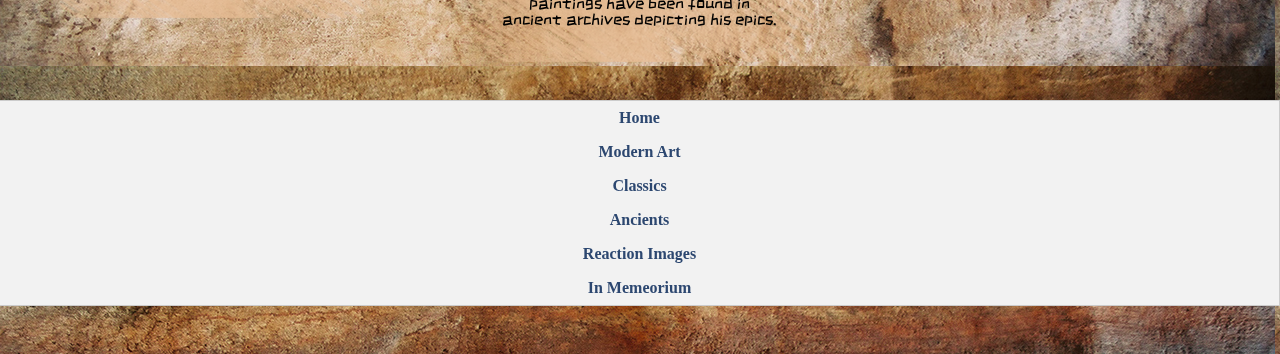
==== commit fb3914cc: "hbehjgio;ktph;ioeauishweiropip[ho[hi6otg" ====
--- a/pages/ancients.html
+++ b/pages/ancients.html
@@ -90,16 +90,15 @@
                     </div>  
                     <div class="card">
                         <div class="card-image-container">
-                            <img class="image" src="../styles/assets/100.png" alt="waifu uWu">
+                            <img class="image" src="../styles/assets/6.jpg" alt="waifu uWu">
                             </div>
                         <div class="card-text-container">
                                 <div class="card-text">
-                                    <h3>Name</h3>
-                                    <p>Lorem ipsum dolor sit amet, eum nemore tacimates an. Mel id ridens integre invidunt. Duis incorrupte nam ut. Cu neglegentur delicatissimi his, tamquam offendit per ei. Ei postea eruditi cum. Mazim tacimates petentium pri id.
-
-                                    Duo in simul nihil, erat decore ad his. In apeirian recteque mel, pri honestatis temporibus et. Ex duo utamur rationibus, reque illum oporteat nam an. An zril volumus conceptam cum. Utroque complectitur eam ad, et sint platonem has.
-                                    
-                                    Eu populo nostrum indoctum per, vocibus adipisci eam ut, timeam referrentur te qui. Id atqui signiferumque nec, cu magna essent eligendi has. Mea no munere altera aliquam.</p>
+                                    <h3>One Does Not Simply</h3>
+                                    <p>The phrase “One does not simply walk into Mordor” originates from a scene in Peter Jackson’s 2001 film adaptation of J.R.R. Tolkien’s Lord of the Rings:
+                                         The Fellowship of the Ring In the scene, the Council of Elrond reveals that an evil ring must be destroyed by being thrown into the fires of Mount Doom, 
+                                         a volcano deep in the territory of Mordor. Boromir promptly points out the difficulty of the task by saying, “One does not simply walk into Mordor."
+                                        </p>
                                 </div>
                         </div>
                     </div>  
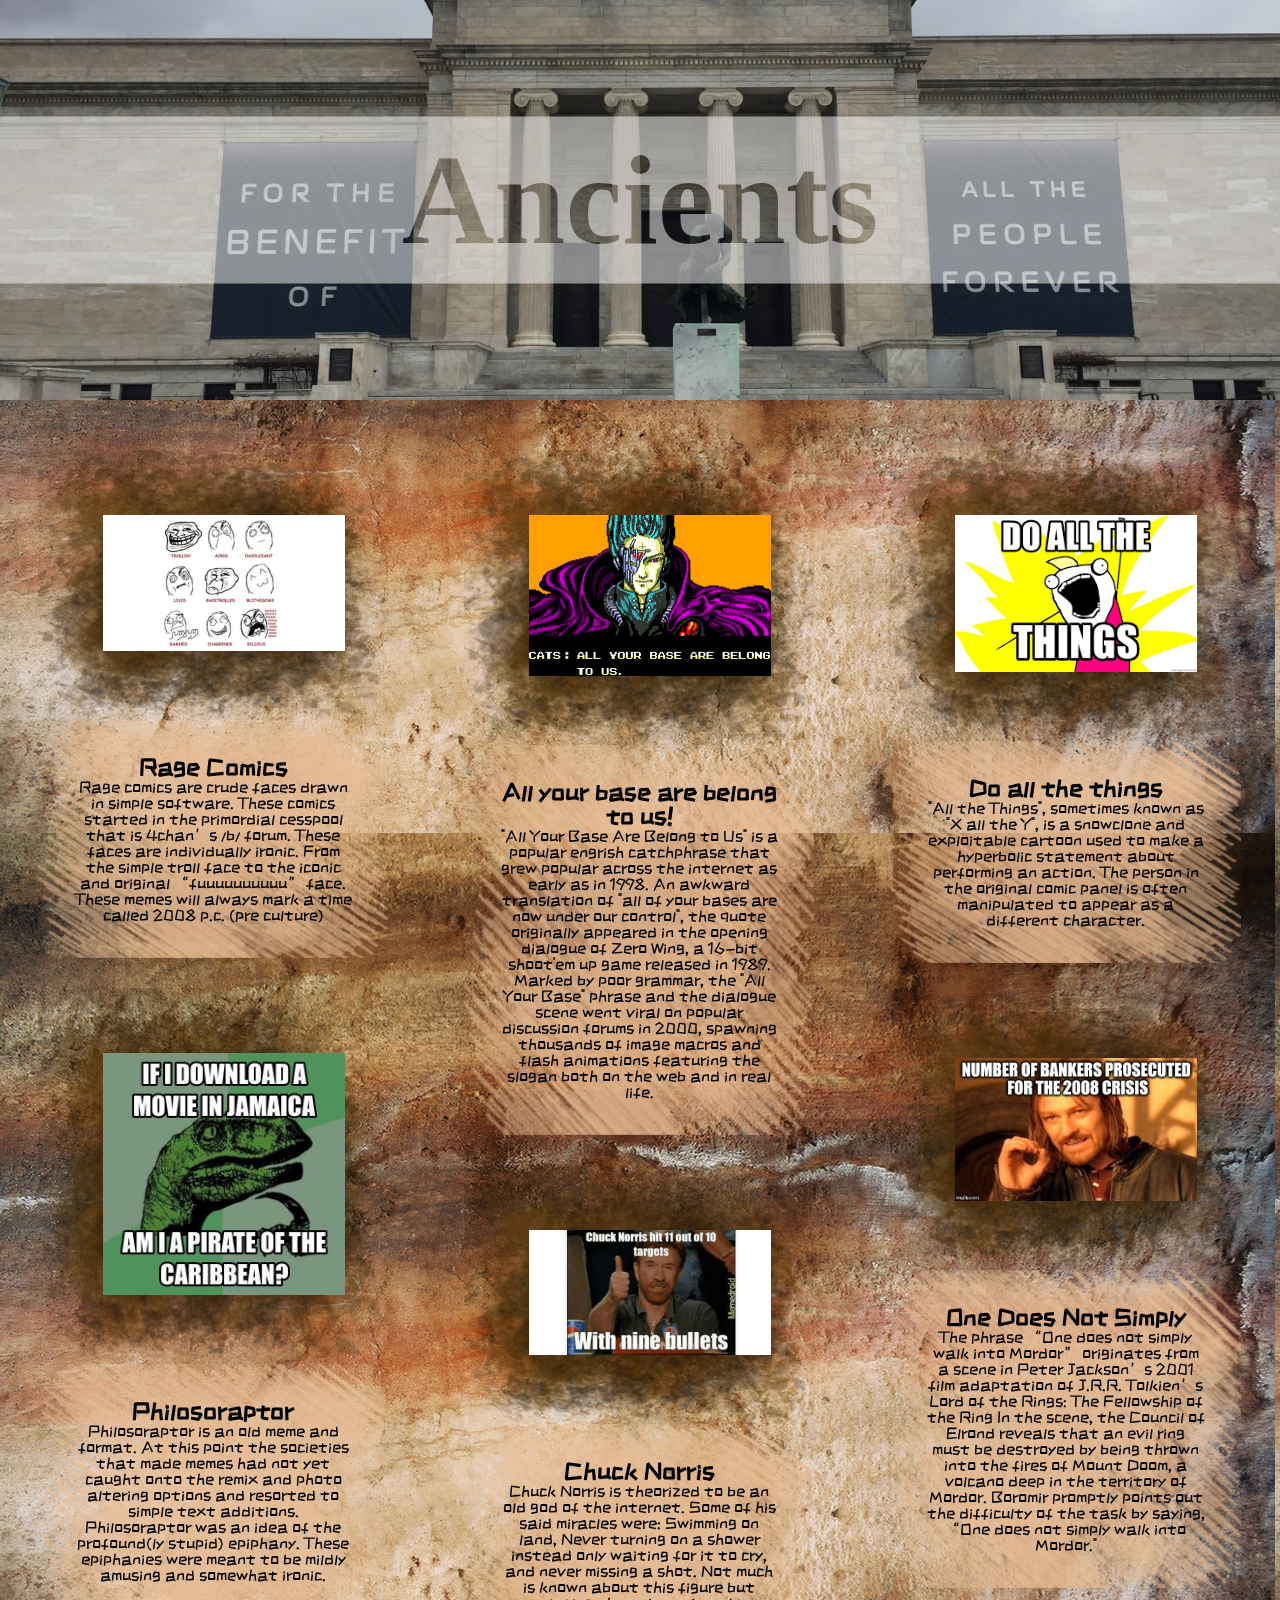
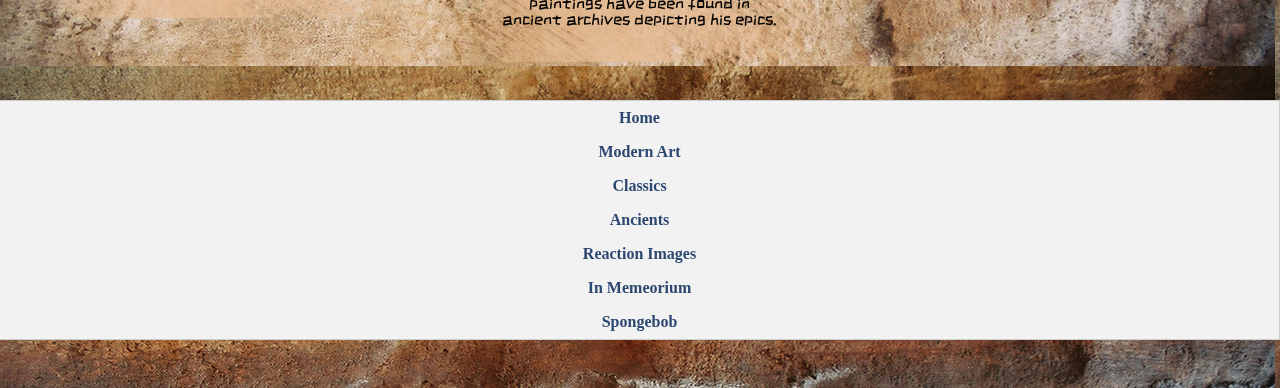
==== commit 8be39e64: "spongebob" ====
--- a/pages/ancients.html
+++ b/pages/ancients.html
@@ -113,6 +113,8 @@
                 <li class="navbar-link" id="t"><a href="ancients.html">Ancients</a></li>
                 <li class="navbar-link" id="t"><a href="reaction.html">Reaction Images</a></li>
                 <li class="navbar-link" id="t"><a href="memeorium.html">In Memeorium</a></li>
+                <li class="navbar-link" id="t"><a href="spongebob.html">Spongebob</a></li>
+
 
             </ul>
     </body>
--- a/styles/index.css
+++ b/styles/index.css
@@ -110,4 +110,15 @@
     font-size: 24px;
 }
 
+.row:after {
+	content: "";
+	display: table;
+	clear: both;
+}
 
+.column {
+	float: left;
+	width: 25%;
+}
+
+
